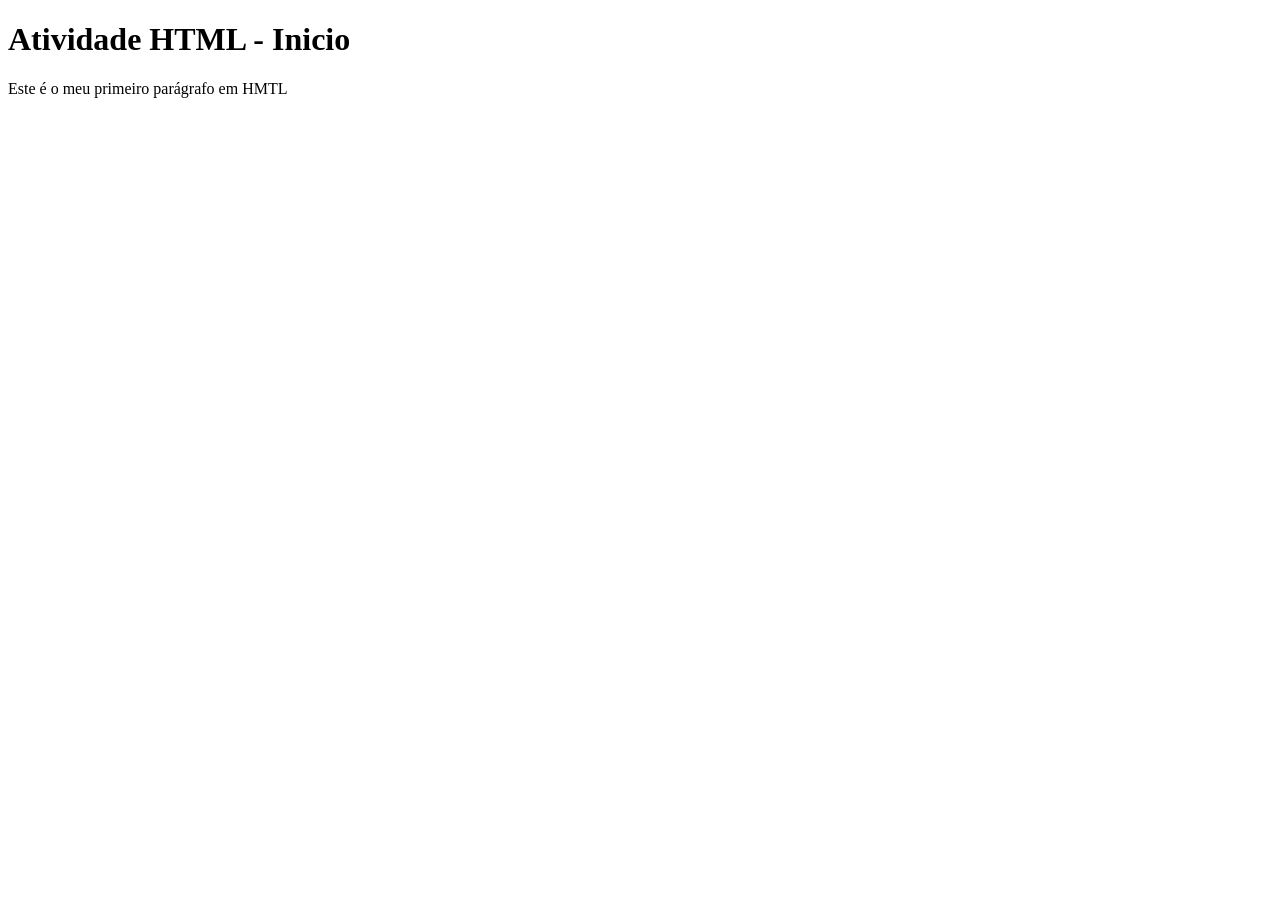
==== html01/index.html @ 4227829a "Create index.html versão 01 do aprendizado de HTML" ====
<!DOCTYPE html>
<html lang="pt-BR">
<head>
    <meta charset="UTF-8">
    <meta name="viewport" content="width=device-width, initial-scale=1.0">
    <title>Atividade HTML 01</title>
</head>
<body>
    <h1>Atividade HTML - Inicio</h1>
    <p>Este é o meu primeiro parágrafo em HMTL</p>
</body>
</html>
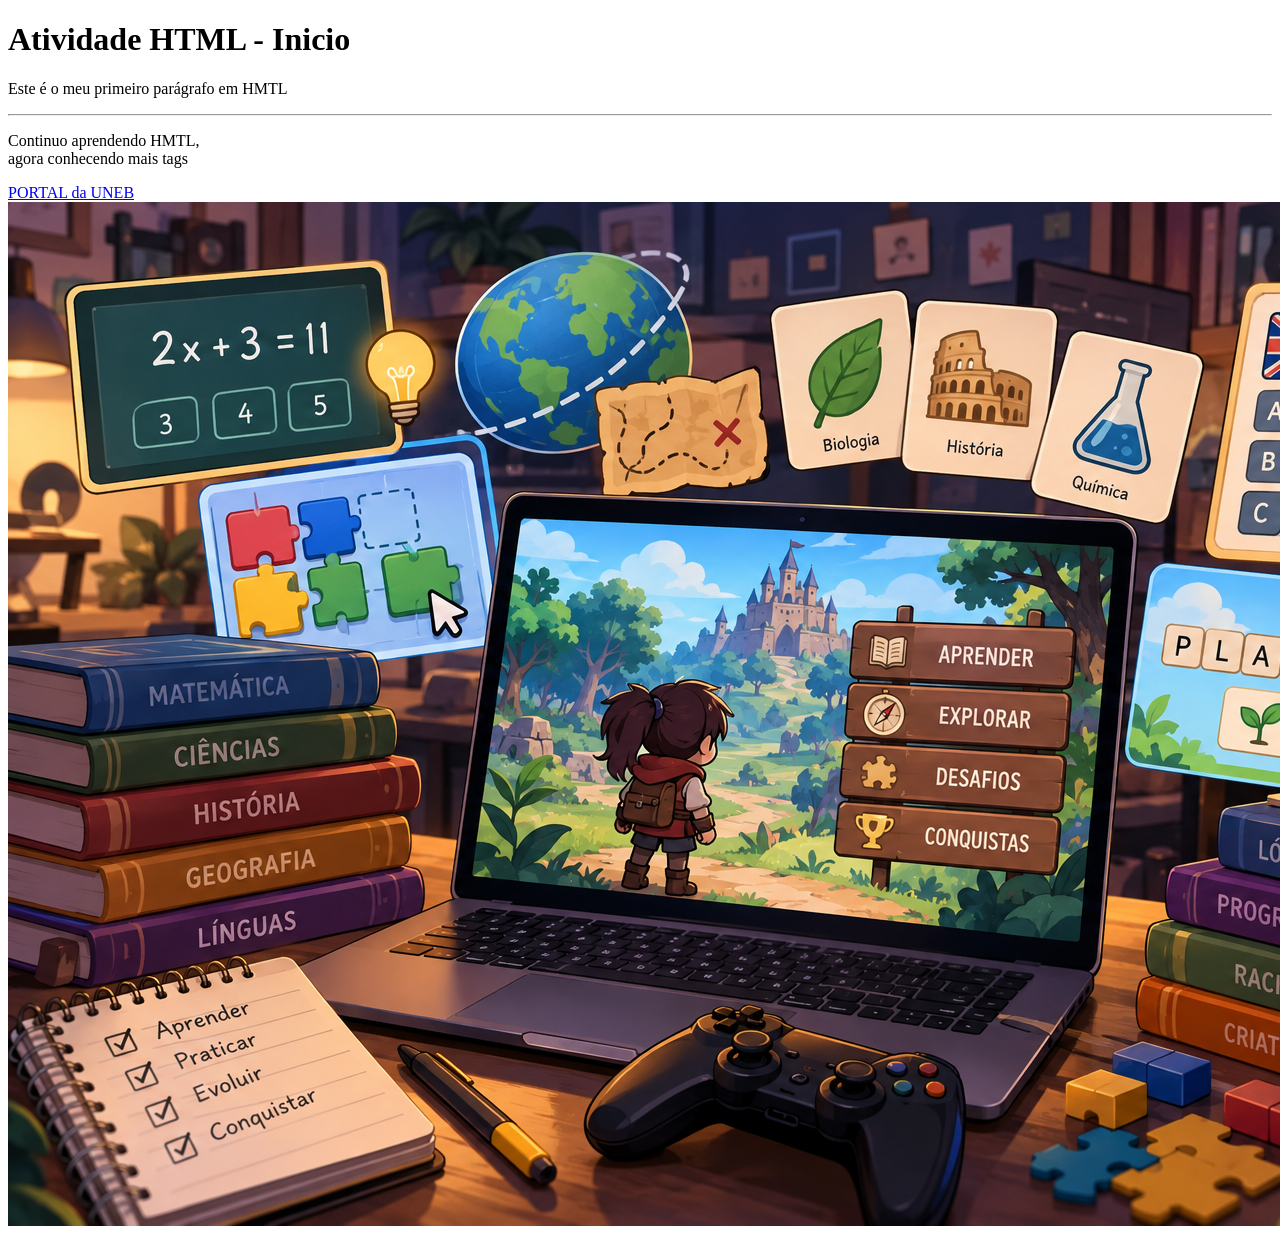
==== commit 6e8e150b: "adicionando novas tags Adicionando imagem, links e parágrafos" ====
--- a/html01/index.html
+++ b/html01/index.html
@@ -8,5 +8,9 @@
 <body>
     <h1>Atividade HTML - Inicio</h1>
     <p>Este é o meu primeiro parágrafo em HMTL</p>
+    <hr>
+    <p>Continuo aprendendo HMTL, <br>agora conhecendo mais tags</p>
+    <a href="https://portal.uneb.br" target="_blank">PORTAL da UNEB</a>
+    <img src="assets/game.png" alt="Imagem que representa Game">
 </body>
 </html>
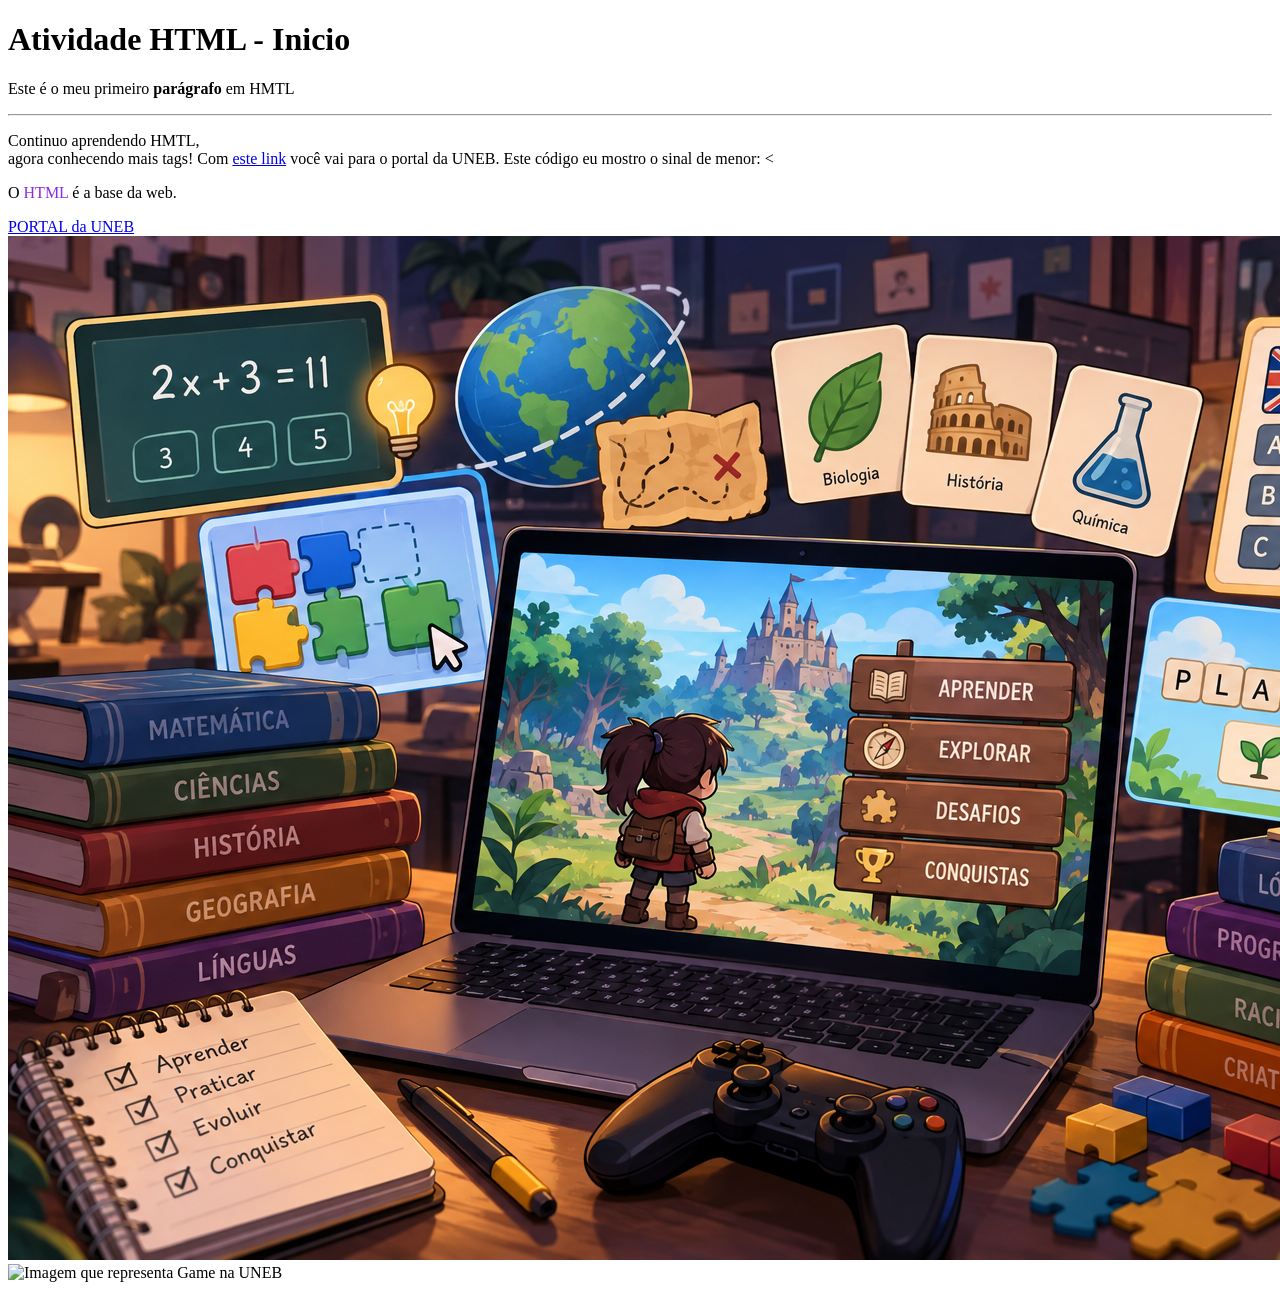
==== commit aafb5118: "módulo 02 módulo 02" ====
--- a/html01/index.html
+++ b/html01/index.html
@@ -7,10 +7,17 @@
 </head>
 <body>
     <h1>Atividade HTML - Inicio</h1>
-    <p>Este é o meu primeiro parágrafo em HMTL</p>
-    <hr>
-    <p>Continuo aprendendo HMTL, <br>agora conhecendo mais tags</p>
+    <div>
+        <p>Este é o meu primeiro <strong>parágrafo</strong> em HMTL</p>
+        <hr>
+        <p>Continuo aprendendo HMTL, <br>agora conhecendo mais tags! Com <a href="https://portal.uneb.br" target="_blank">este link</a> você vai para o portal da UNEB. Este código eu mostro o sinal de menor: &lt;</p>
+        <p>
+            O <span style="color: blueviolet;">HTML</span> é a base da web.
+        </p>
+    </div>
+
     <a href="https://portal.uneb.br" target="_blank">PORTAL da UNEB</a>
     <img src="assets/game.png" alt="Imagem que representa Game">
+    <img src="https://encrypted-tbn0.gstatic.com/images?q=tbn:ANd9GcQngUfLPnZoSzhVBBPjF1KU3jSltVZm8lzKLRXnEh-gmMj3XWo94i7d1XE&s=10" alt="Imagem que representa Game na UNEB">
 </body>
 </html>
